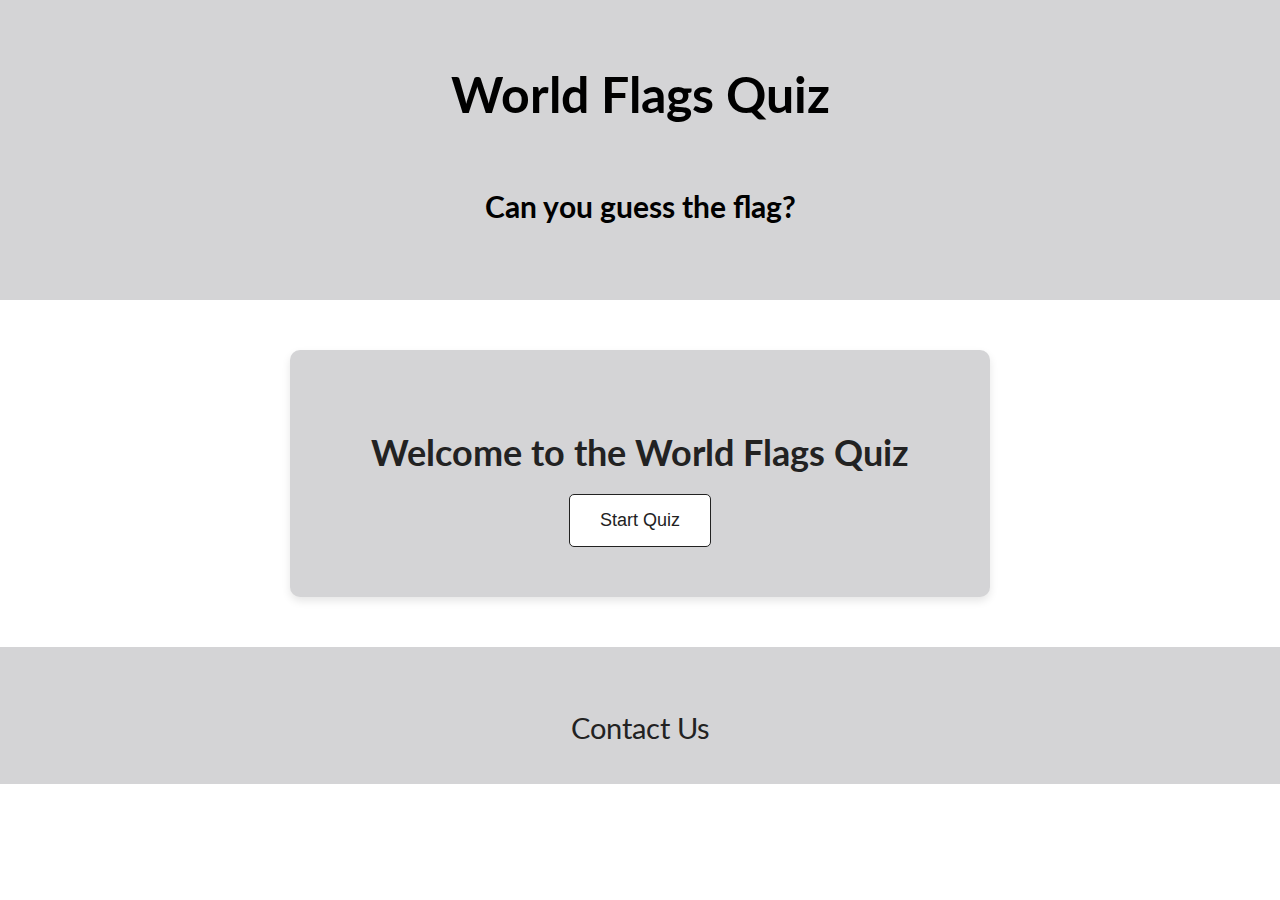
==== index.html @ 9c7301d7 "add image source and alt text" ====
<!DOCTYPE html>
<html lang="en">
<head>
    <meta charset="UTF-8">
    <meta name="viewport" content="width=device-width, initial-scale=1.0">
    
    <!-- External stylesheet for styling -->
    <link rel="stylesheet" href="assets/css/style.css">
    
    <!--Google Fonts Links-->
    <link rel="preconnect" href="https://fonts.googleapis.com">
    <link rel="preconnect" href="https://fonts.gstatic.com" crossorigin>
    <link href="https://fonts.googleapis.com/css2?family=Lato&display=swap" rel="stylesheet">
    
    <!--Font awesome link-->
    <script src="https://kit.fontawesome.com/14a6ec3476.js" crossorigin="anonymous"></script>
    
    <!-- Page title -->
    <title>World Flags Quiz</title>
</head>
<body>
    
    <!-- Header section -->
    <header class="header">
        <h1>World Flags Quiz</h1>
        <h2>Can you guess the flag?</h2>
    </header>

    <!-- Start Screen -->
    <div id="start-screen">
    <h1>Welcome to the World Flags Quiz</h1>
    <button id="start-btn">Start Quiz</button>
    </div>

    <!-- Quiz Content -->
    <div id="quiz-container">
        <div class="quiz">
            <!-- Display question, answer buttons, and next button -->
            <h3>Select the answer</h3>
            <p id="final-score"></p>
            <img id="question" src="assets/img/background.png" alt="Quiz Question">
            <div id="answerbuttons">
                <button class="btn">Answer 1</button>
                <button class="btn">Answer 2</button>
                <button class="btn">Answer 3</button>
                <button class="btn">Answer 4</button>
            </div>
            <div id="message-container"></div>
            <button id="nextbtn">Next</button>
        </div>

        <!-- Timer display -->
        <div id="timer-container">
        <p id="timer">Time: 0s</p>
        </div>

        <!-- Progress bar to indicate user's progress -->
        <div id="progress-container">
            <progress id="progress-bar" value="0" max="100"></progress>
        </div>

        <!-- Score area displaying correct and incorrect answers -->
        <div class="score-area">
            <p class="scores">Correct Answers <span id="score">0</span></p>
            <p class="scores">Incorrect Answers <span id="incorrect">0</span></p>
        </div>
    </div>

    <!-- Footer section with contact link and social media icons -->
    <footer>
        <div class="contact-us">
            <a href="contact.html">
                <p>Contact Us</p>
            </a>
        </div>
        <ul class="socials">
            <li><a href="https://www.youtube.com" target="_blank" aria-label="youtube logo"><i class="fab fa-youtube-square" ></i></a></li>
            <li><a href="https://www.instagram.com" target="_blank" aria-label="instagram logo"><i class="fab fa-instagram"></i></a></li>
        </ul>
    </footer>

    <!-- Script tag to include JavaScript file for quiz functionality -->
    <script src="assets/scripts/script.js"></script>
</body>
</html>
---- assets/css/style.css ----
* {
    margin: 0;
    padding: 0;
    border: 0;
}

/* Start Screen Styling */
#start-screen {
    background-color: #D4D4D6;
    padding: 50px;
    text-align: center;
    margin: 50px auto;
    border-radius: 10px;
    max-width: 600px;
    box-shadow: 0 4px 8px rgba(0, 0, 0, 0.1);
}

#start-screen h1 {
    font-size: 36px;
    color: #222;
    margin-bottom: 20px;
}

#start-btn {
    background-color: #fff;
    color: #222;
    padding: 15px 30px;
    font-size: 18px;
    border: 1px solid #222;
    border-radius: 5px;
    cursor: pointer;
    transition: background-color 0.3s, color 0.3s;
}

#start-btn:hover {
    background-color: #222;
    color: #fff;
}

#quiz-container {
    display: none;
}

/* Header Styling */
.header {
    width: 100%;
    background-image: url("../img/background.png");
    height: 300px;
    padding-top: 0;
    background-color: #D4D4D6;
    text-align: center;
}

body {
    font-family: 'Lato', sans-serif;
}

h1, h2, h3, p {
    text-align: center;
    padding-top: 5%;
}

h1 {
    font-size: 50px;
}

h2 {
    font-size: 30px;
    padding-bottom: 7%;
}

h3 {
    font-size: 25px;
}

/* Quiz Styling */
.quiz {
    background-color: #D4D4D6;
    width: 90%;
    max-width: 600px;
    margin: 100px auto 100px;
    border-radius: 10px;
    padding: 30px;
}

img#question {
    width: 70%;
    padding-bottom: 7%;
    padding-left: 15%;
    padding-top: 7%;
}

p#final-score {
    font-size: 180%;
}

#message-container {
    text-align: center;
    font-size: 120%;
}

/* Button Styling */
.btn {
    background-color: #fff;
    font-weight: 500;
    width: 100%;
    border: 1px solid #222;
    padding: 10px;
    margin: 10px 0;
    text-align: left;
    border-radius: 4px;
    cursor: pointer;
    transition: all 0.3s;
}

.btn:hover:not([disabled]) {
    background-color: #222;
    color: #fff;
}

.btn:disabled {
    cursor: no-drop;
}

#nextbtn {
    background-color: #fff;
    width: 150px;
    border: 1px solid #222;
    padding: 10px;
    margin: 20px auto 0;
    border-radius: 4px;
    cursor: pointer;
    display: none;
}

.correct {
    background-color: green;
}

.incorrect {
    background-color: red;
}

/* Timer Styling */
p#timer {
    padding-top: 0;
    font-size: 180%;
}

/* Progress Bar Styling */
#progress-container {
    margin: 20px auto;
    width: 50%;
}

#progress-bar {
    width: 100%;
}

/* Score Area Styling */
.score-area {
    text-align: center;
    font-size: 1.2rem;
}

#score {
    color: green;
    font-weight: bold;
}

#incorrect {
    color: red;
    font-weight: bold;
}

.scores {
    display: inline-block;
    padding: 25px;
}

/* Footer Styling */
footer {
    background-color: #D4D4D6;
}

.socials {
    text-align: center;
}

.socials li {
    display: inline;
}

.socials i {
    font-size: 200%;
    margin: 1%;
    padding: 3%;
    color: #222;
}

.contact-us {
    font-size: 180%;
}

a {
    text-decoration: none;
    color: #222;
}

/* Contact Us Page Styling */
#formbg {
    padding-top: 10%;
    padding-bottom: 15%;
}

form {
    display: flex;
    flex-direction: column;
    max-width: 60%;
    margin: auto;
}

form label, textarea, input {
    margin-top: 10px;
}

input, textarea {
    border: 1px solid #333333;
    border-radius: 4px;
    padding: 10px;
}

.submit-btn,
#return {
    margin-top: 10px;
    padding: 10px;
    background-color: #fafafa;
    color: #000000;
    border: 1px solid #333333;
    border-radius: 4px;
    font-size: 110%;
    margin-bottom: 10px;
}

/* Media Queries */
@media only screen and (max-width: 767px) {
    /* Mobile Styles */

    #start-screen {
        padding: 30px;
        margin: 150px auto 250px;
        max-width: 80%;
    }

    #start-screen h1 {
        font-size: 28px;
        margin-bottom: 15px;
    }

    #start-btn {
        padding: 12px 24px;
        font-size: 16px;
    }

    .header {
        height: 200px;
    }

    h1 {
        font-size: 40px;
    }

    h2 {
        font-size: 25px;
        padding-bottom: 5%;
    }

    p {
        font-size: 25px;
        text-align: center;
        margin-bottom: 15px;
        margin-top: 20px;
    }

    .quiz {
        margin: 150px auto 100px;
        padding: 20px;
    }

    img#question {
        width: 80%;
        padding-bottom: 5%;
        padding-left: 10%;
        padding-top: 2%;
    }

    #nextbtn {
        width: 100%;
    }

    #progress-container {
        margin: 10px auto;
    }

    .score-area {
        font-size: 1rem;
    }

    .socials i {
        font-size: 200%;
        margin: 2%;
        padding: 2%;
    }
}

@media only screen and (min-width: 768px) and (max-width: 1024px) {
    /* Tablet Styles */

    #start-screen {
        padding: 40px;
        margin: 300px auto 350px;
        max-width: 70%;
    }

    #start-screen h1 {
        font-size: 32px;
        margin-bottom: 20px;
    }

    #start-btn {
        padding: 15px 30px;
        font-size: 18px;
    }

    .header {
        height: 250px;
    }

    h1 {
        font-size: 60px;
    }

    h2 {
        font-size: 35px;
        padding-bottom: 7%;
    }

    h3 {
        font-size: 30px;
        margin-bottom: 20px;
    }

    p {
        font-size: 150%;
    }

    .quiz {
        max-width: 800px;
    }

    img#question {
        width: 80%;
        padding-bottom: 5%;
        padding-left: 10%;
        padding-top: 2%;
    }

    .btn {
        font-size: 18px;
        padding: 12px;
    }

    #nextbtn {
        width: 200px;
        font-size: 18px;
        margin: 20px auto 0;
    }

    .socials i {
        font-size: 180%;
        margin: 3%;
        padding: 3%;
    }
}
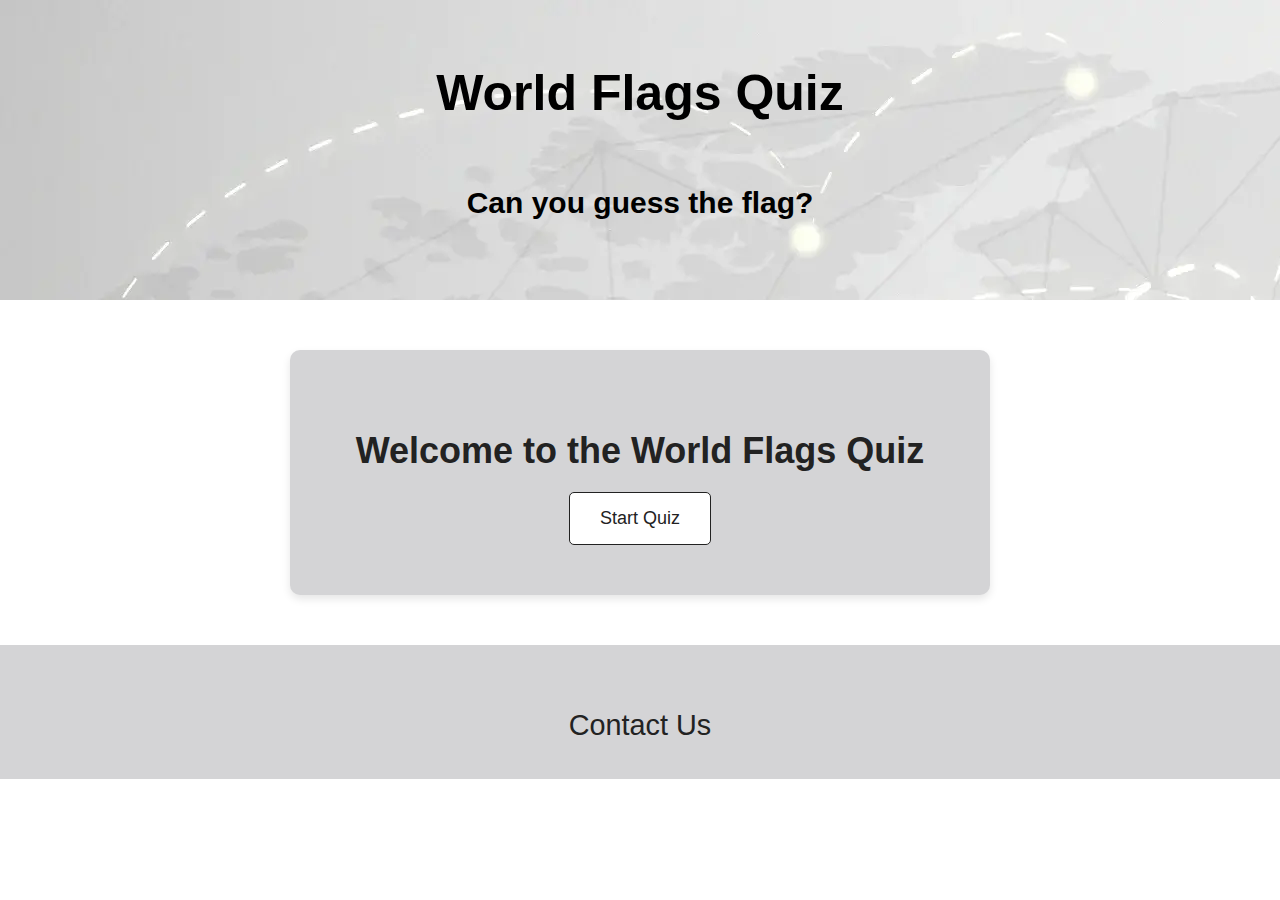
==== commit 863c408f: "remove google font link" ====
--- a/index.html
+++ b/index.html
@@ -3,14 +3,10 @@
 <head>
     <meta charset="UTF-8">
     <meta name="viewport" content="width=device-width, initial-scale=1.0">
+    <meta name="description" content="world flags quiz">
     
     <!-- External stylesheet for styling -->
     <link rel="stylesheet" href="assets/css/style.css">
-    
-    <!--Google Fonts Links-->
-    <link rel="preconnect" href="https://fonts.googleapis.com">
-    <link rel="preconnect" href="https://fonts.gstatic.com" crossorigin>
-    <link href="https://fonts.googleapis.com/css2?family=Lato&display=swap" rel="stylesheet">
     
     <!--Font awesome link-->
     <script src="https://kit.fontawesome.com/14a6ec3476.js" crossorigin="anonymous"></script>
@@ -38,7 +34,7 @@
             <!-- Display question, answer buttons, and next button -->
             <h3>Select the answer</h3>
             <p id="final-score"></p>
-            <img id="question" src="assets/img/background.png" alt="Quiz Question">
+            <img id="question" src="assets/img/background.png" alt="Quiz Question">  
             <div id="answerbuttons">
                 <button class="btn">Answer 1</button>
                 <button class="btn">Answer 2</button>
--- a/assets/css/style.css
+++ b/assets/css/style.css
@@ -44,7 +44,7 @@
 /* Header Styling */
 .header {
     width: 100%;
-    background-image: url("../img/background.png");
+    background-image: url("../img/backgroundd.webp");
     height: 300px;
     padding-top: 0;
     background-color: #D4D4D6;
@@ -242,6 +242,10 @@
     margin-bottom: 10px;
 }
 
+div#return {
+    text-align: center;
+}
+
 /* Media Queries */
 @media only screen and (max-width: 767px) {
     /* Mobile Styles */
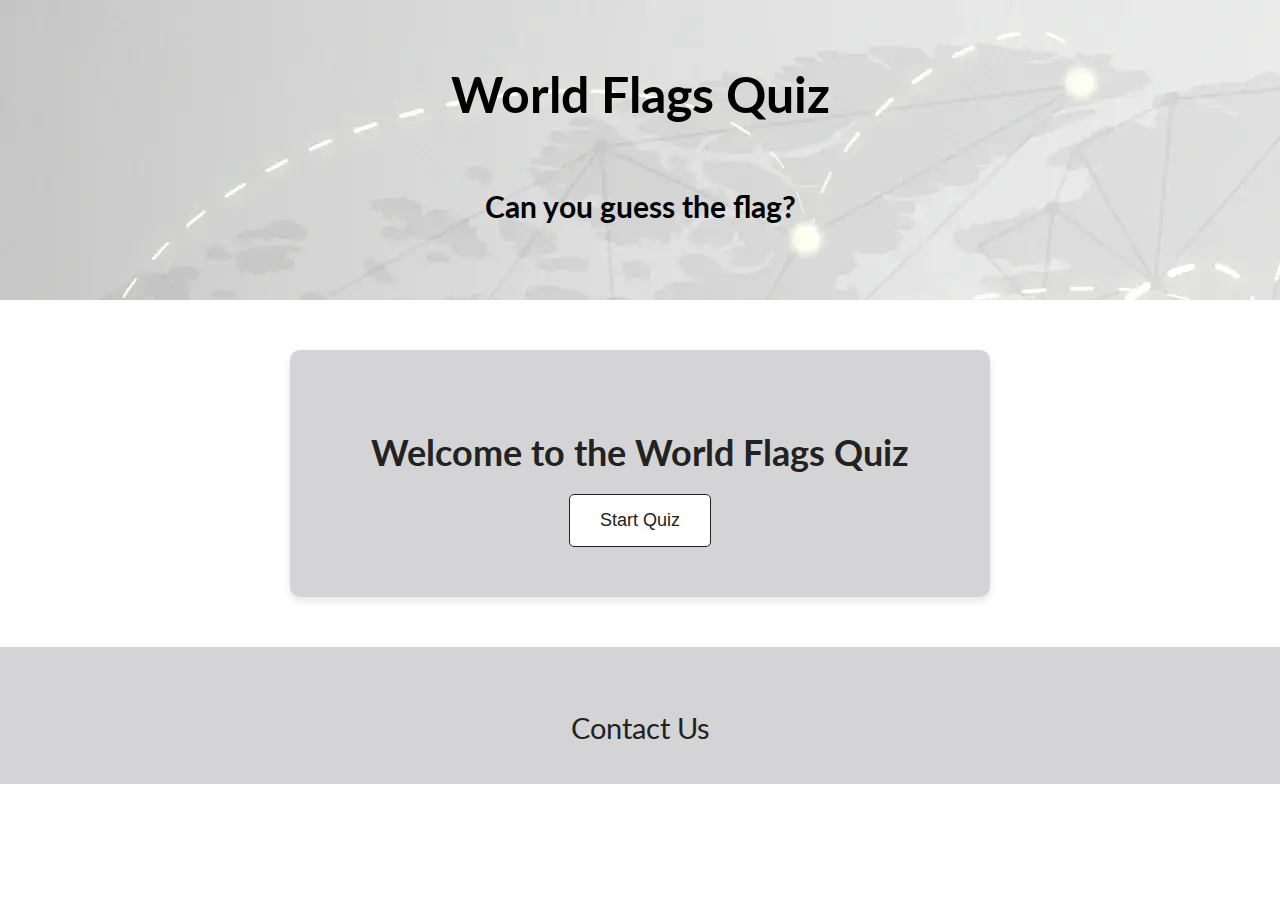
==== commit 91e2649a: "change icon classes" ====
--- a/index.html
+++ b/index.html
@@ -70,8 +70,8 @@
             </a>
         </div>
         <ul class="socials">
-            <li><a href="https://www.youtube.com" target="_blank" aria-label="youtube logo"><i class="fab fa-youtube-square" ></i></a></li>
-            <li><a href="https://www.instagram.com" target="_blank" aria-label="instagram logo"><i class="fab fa-instagram"></i></a></li>
+            <li><a href="https://www.youtube.com" target="_blank" aria-label="youtube logo"><i class="fa-brands fa-square-youtube"></i></i></a></li>
+            <li><a href="https://www.instagram.com" target="_blank" aria-label="instagram logo"><i class="fa-brands fa-instagram"></i></a></li>
         </ul>
     </footer>
 
--- a/assets/css/style.css
+++ b/assets/css/style.css
@@ -1,3 +1,5 @@
+@import url('https://fonts.googleapis.com/css2?family=Lato&display=swap');
+
 * {
     margin: 0;
     padding: 0;
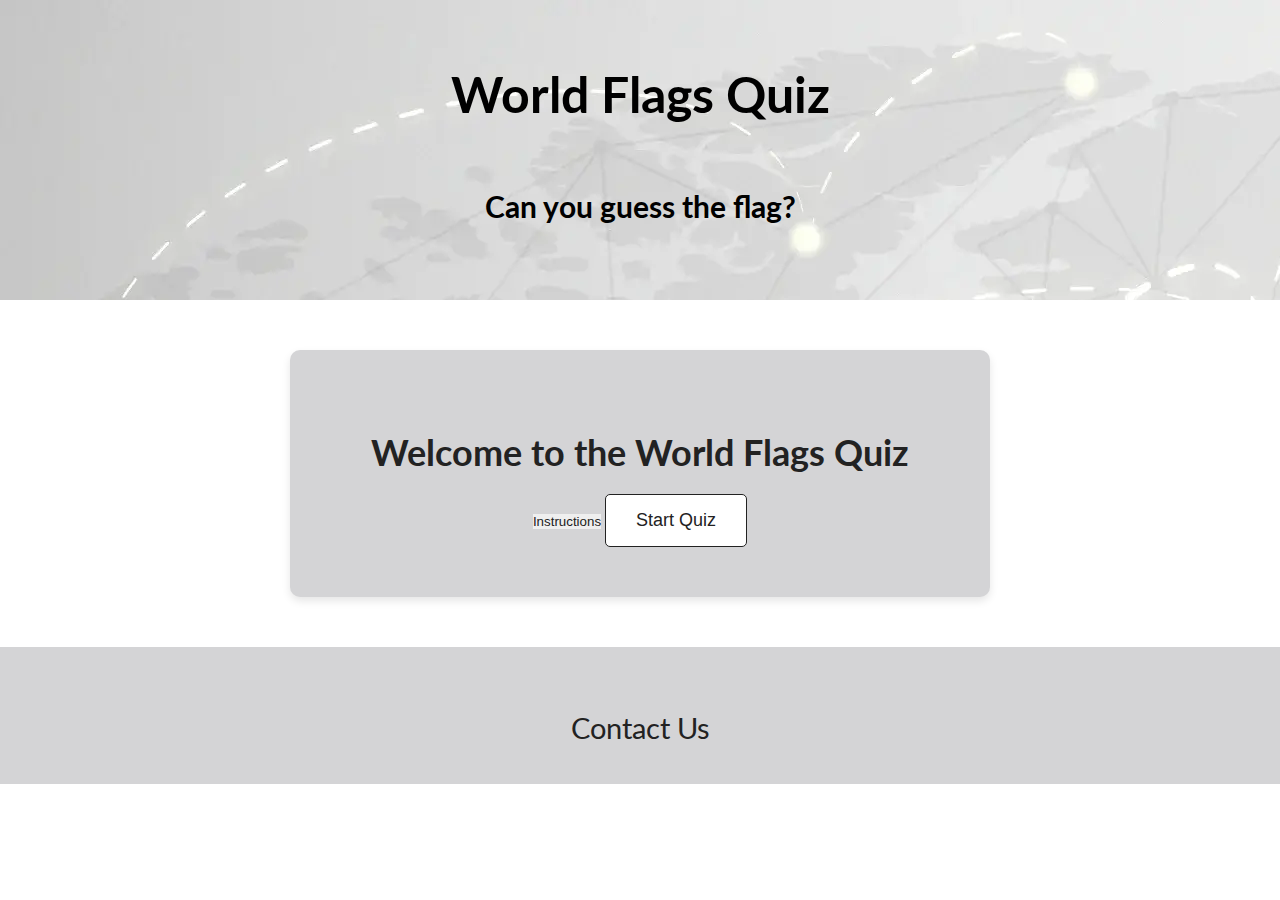
==== commit 82bfc64a: "feat: Add instructions button link to instructions page." ====
--- a/index.html
+++ b/index.html
@@ -9,7 +9,7 @@
     <link rel="stylesheet" href="assets/css/style.css">
     
     <!--Font awesome link-->
-    <script src="https://kit.fontawesome.com/14a6ec3476.js" crossorigin="anonymous"></script>
+    <script async defer src="https://kit.fontawesome.com/14a6ec3476.js" crossorigin="anonymous"></script>
     
     <!-- Page title -->
     <title>World Flags Quiz</title>
@@ -25,6 +25,7 @@
     <!-- Start Screen -->
     <div id="start-screen">
     <h1>Welcome to the World Flags Quiz</h1>
+    <button id="instr-btn"><a href="instructions.html">Instructions</a></button>
     <button id="start-btn">Start Quiz</button>
     </div>
 
--- a/assets/css/style.css
+++ b/assets/css/style.css
@@ -102,6 +102,11 @@
 }
 
 /* Button Styling */
+button#nextbtn,
+button.btn {
+    color: #222;
+}
+
 .btn {
     background-color: #fff;
     font-weight: 500;
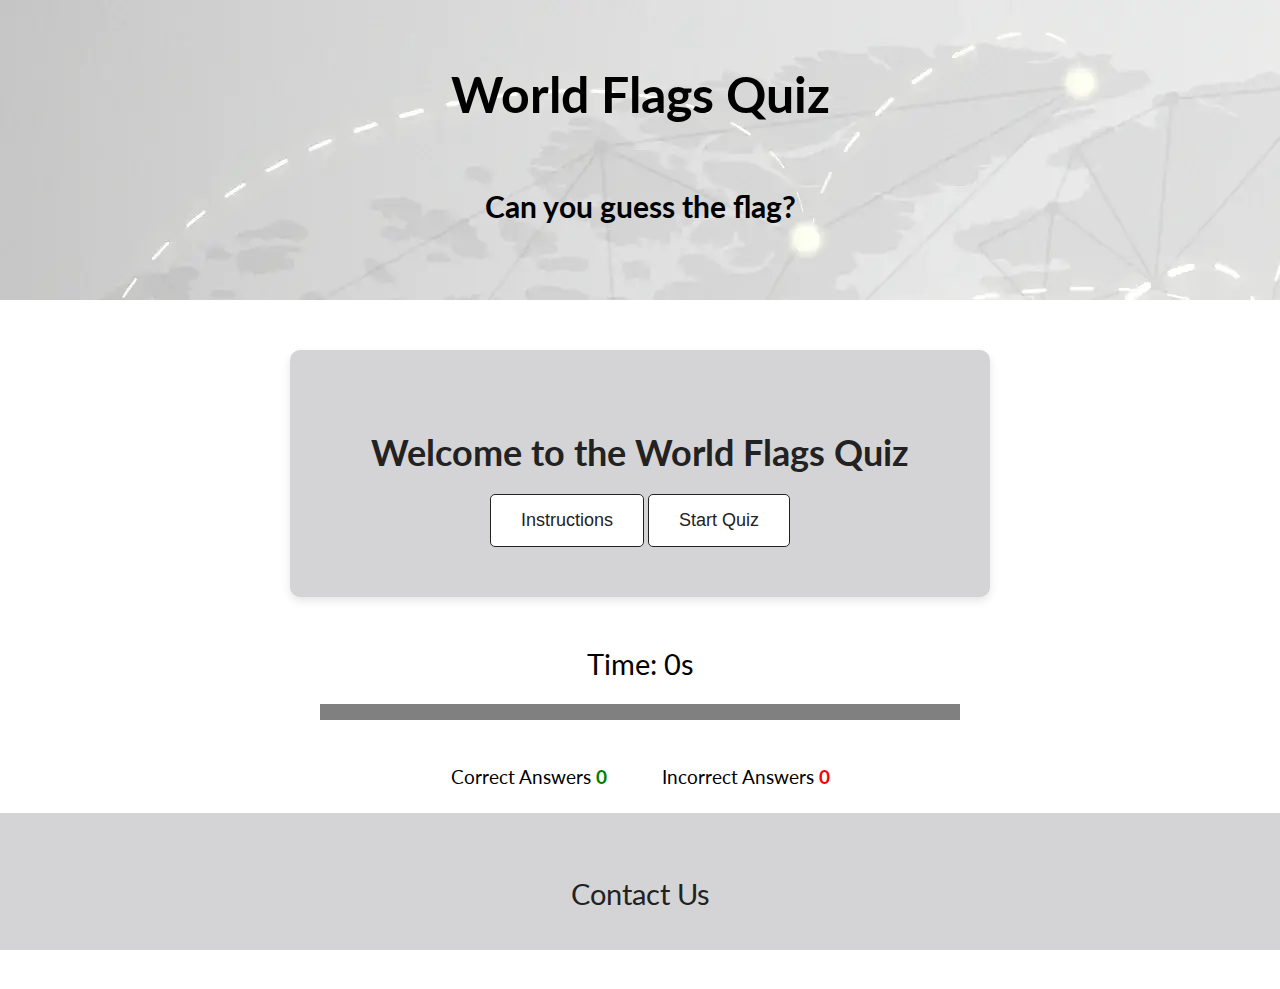
==== commit e986a324: "feat: Add buttons." ====
--- a/index.html
+++ b/index.html
@@ -44,6 +44,9 @@
             </div>
             <div id="message-container"></div>
             <button id="nextbtn">Next</button>
+            <button id="go-back-btn" onclick="goToStartScreen()">Go Back to Start Screen</button>
+            <button id="harder-quiz-btn">Try Harder Quiz</button>
+        </div>
         </div>
 
         <!-- Timer display -->
--- a/assets/css/style.css
+++ b/assets/css/style.css
@@ -41,6 +41,17 @@
 
 #quiz-container {
     display: none;
+}
+
+#instr-btn {
+    background-color: #fff;
+    color: #222;
+    padding: 15px 30px;
+    font-size: 18px;
+    border: 1px solid #222;
+    border-radius: 5px;
+    cursor: pointer;
+    transition: background-color 0.3s, color 0.3s;
 }
 
 /* Header Styling */
@@ -148,11 +159,44 @@
     background-color: red;
 }
 
+/* Styling for the Try Harder Quiz button */
+#harder-quiz-btn {
+    background-color: #fff;
+    color: #222;
+    padding: 15px 30px;
+    font-size: 18px;
+    border: 1px solid #222;
+    border-radius: 5px;
+    cursor: pointer;
+    transition: background-color 0.3s, color 0.3s;
+    display: none; /* Hide by default */
+    margin: 20px auto 0;
+}
+
+#harder-quiz-btn:hover {
+    background-color: #222;
+    color: #fff;
+}
+
+#go-back-btn {
+    background-color: #fff;
+    color: #222;
+    padding: 15px 30px;
+    font-size: 18px;
+    border: 1px solid #222;
+    border-radius: 5px;
+    cursor: pointer;
+    transition: background-color 0.3s, color 0.3s;
+    display: none; /* Hide by default */
+    margin: 20px auto 0;
+}
+
 /* Timer Styling */
 p#timer {
     padding-top: 0;
     font-size: 180%;
 }
+
 
 /* Progress Bar Styling */
 #progress-container {
